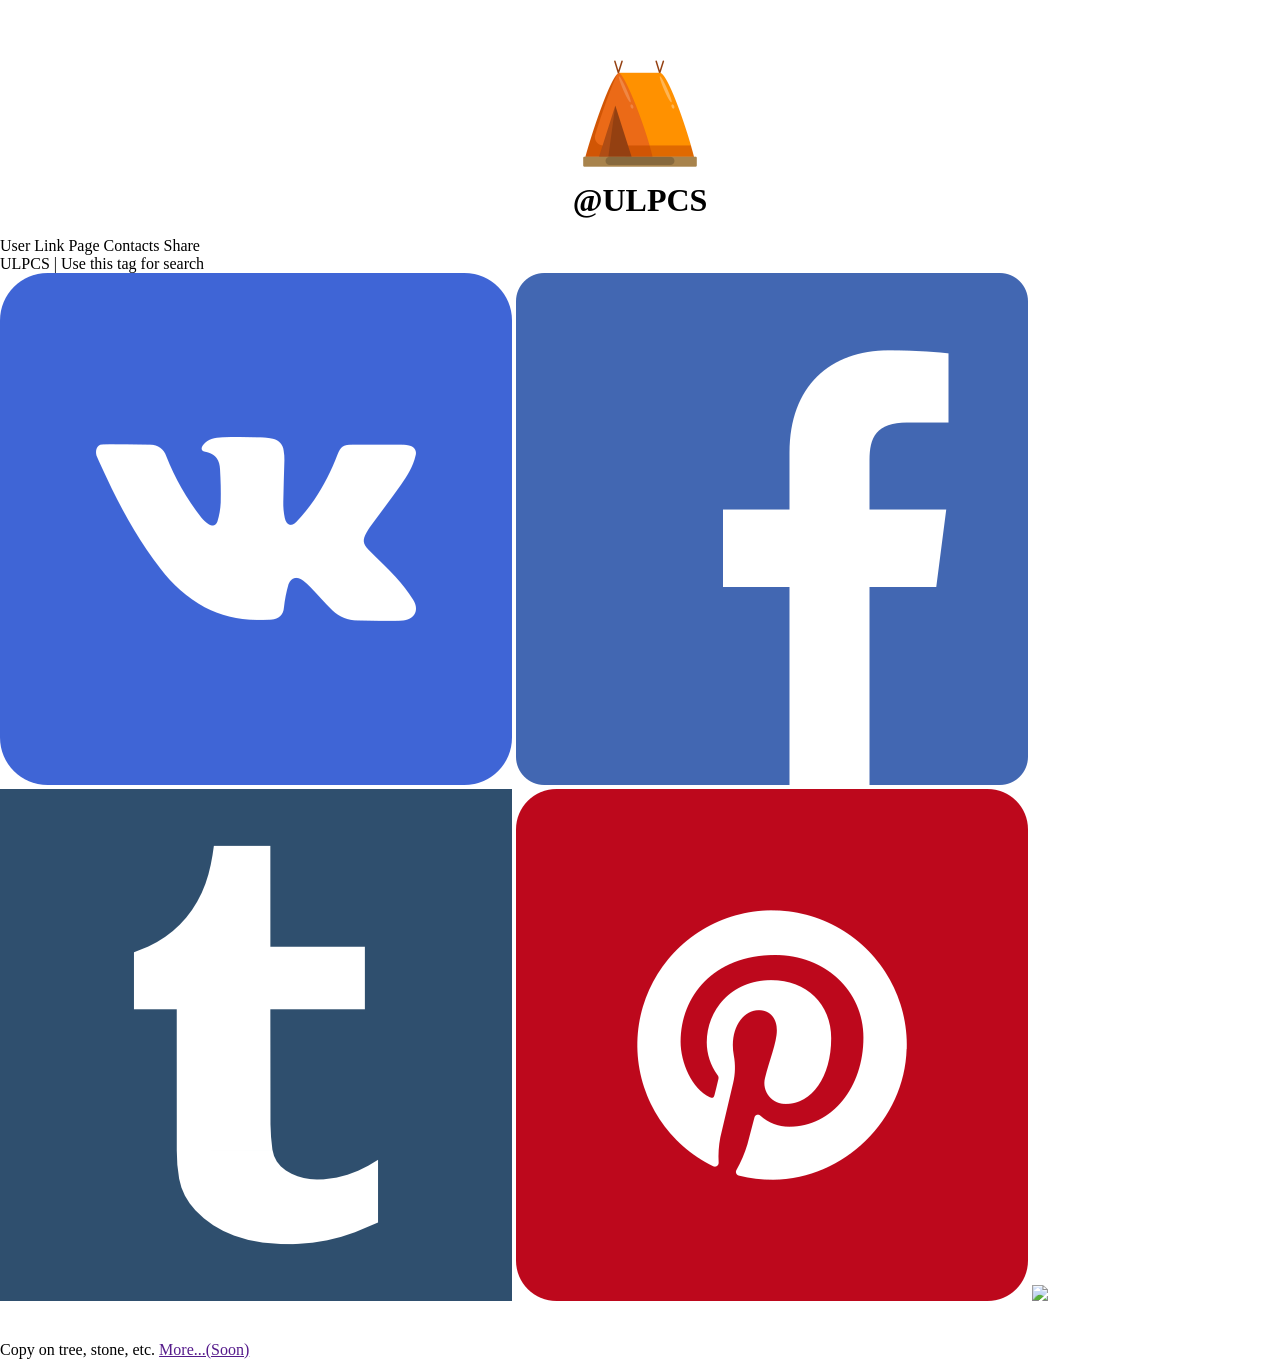
==== 1.html @ 79acc383 "Rename indexold.html to 1.html" ====
<!DOCTYPE html>
<html>
<head>
<meta name="viewport" content="width=device-width, initial-scale=1.0">
<meta charset="UTF-8">
<title>User Link Page Contacts Share</title>
<meta name="description" content="This page contained contacts link and another information.">
<link rel="shortcut icon" href="favicon.ico" type="image/x-icon">
<link rel="icon" href="favicon.ico" type="image/x-icon">
<style type="text/css">
* {
margin:0px;
  padding:0px;
}
</style>
</head>
<body>
<center>

<img src="img/camping.png" style="width:128px;height:128px;margin-top:50px;">
<br>
<h1>@ULPCS</h1></center>
<br>
User Link Page Contacts Share
<br>
ULPCS | Use this tag for search
<br>
<a href="http://vk.com/naturediy" target="_blank"><img src="img/vk.png"></a>


<a href="http://fb.com/ulpcs" target="_blank"><img src="img/facebook.png"></a>


<a href="http://ulpcs.tumblr.com" target="_blank"><img src="img/tumblr.png"></a>


<a href="http://pinterest.com/pinulpcs" target="_blank"><img src="img/pinterest.png"></a>


<a href="https://www.google.com/search?q=ulpcs github natures site" target="_blank"><img src="img/google.png"></a>
<br><br><br>
<div id="footer">
Copy on tree, stone, etc. <a href="" target="_blank">More...(Soon)</a>
</div>
</body>
</html>
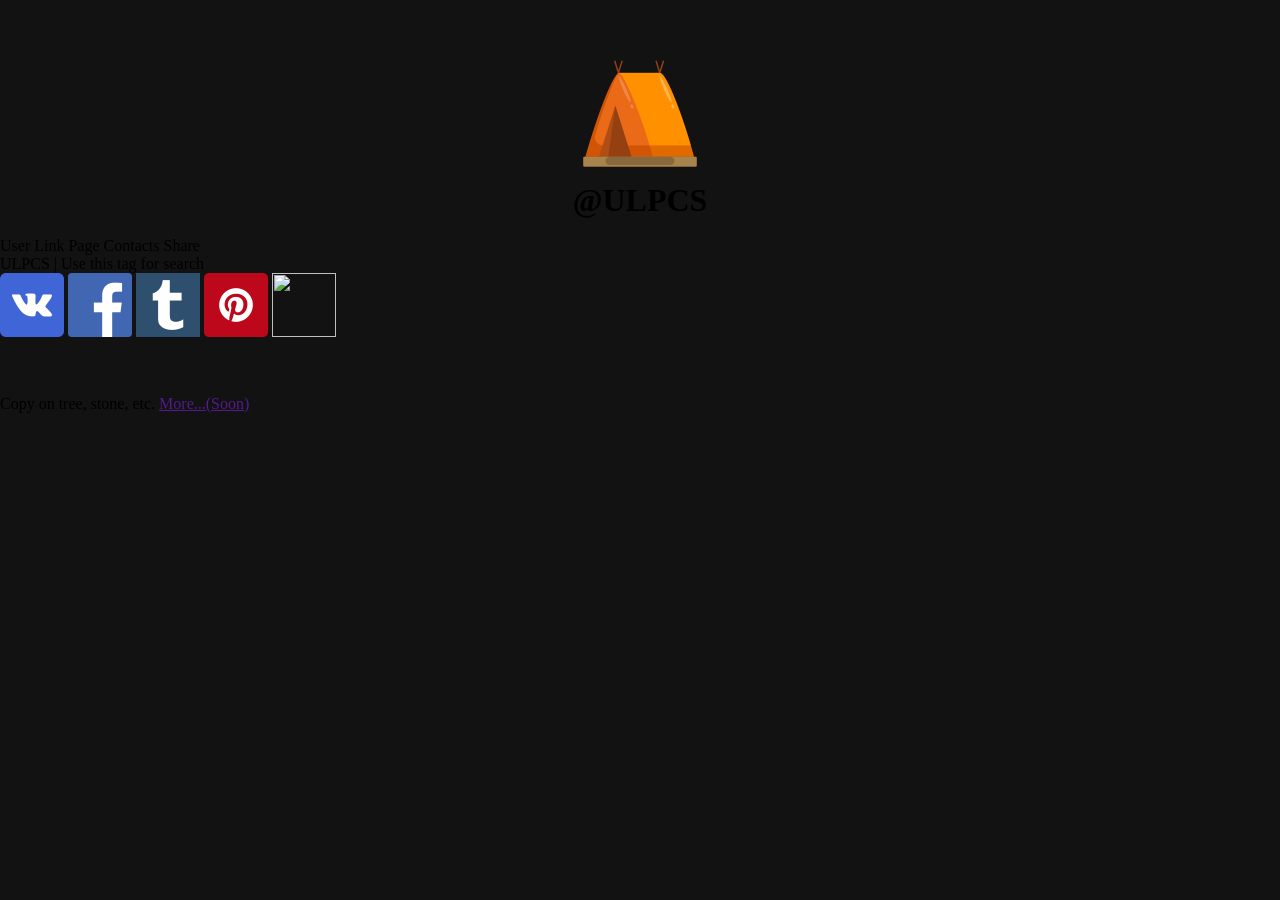
==== commit 4a26e61d: "Update 1.html" ====
--- a/1.html
+++ b/1.html
@@ -12,6 +12,15 @@
 margin:0px;
   padding:0px;
 }
+
+  body {
+    background:#121212;
+  }
+
+  #contents img {
+    width:64px;
+    height:64px;
+  }
 </style>
 </head>
 <body>
@@ -25,6 +34,7 @@
 <br>
 ULPCS | Use this tag for search
 <br>
+  <div id="contents">
 <a href="http://vk.com/naturediy" target="_blank"><img src="img/vk.png"></a>
 
 
@@ -38,7 +48,8 @@
 
 
 <a href="https://www.google.com/search?q=ulpcs github natures site" target="_blank"><img src="img/google.png"></a>
-<br><br><br>
+  </div>
+    <br><br><br>
 <div id="footer">
 Copy on tree, stone, etc. <a href="" target="_blank">More...(Soon)</a>
 </div>
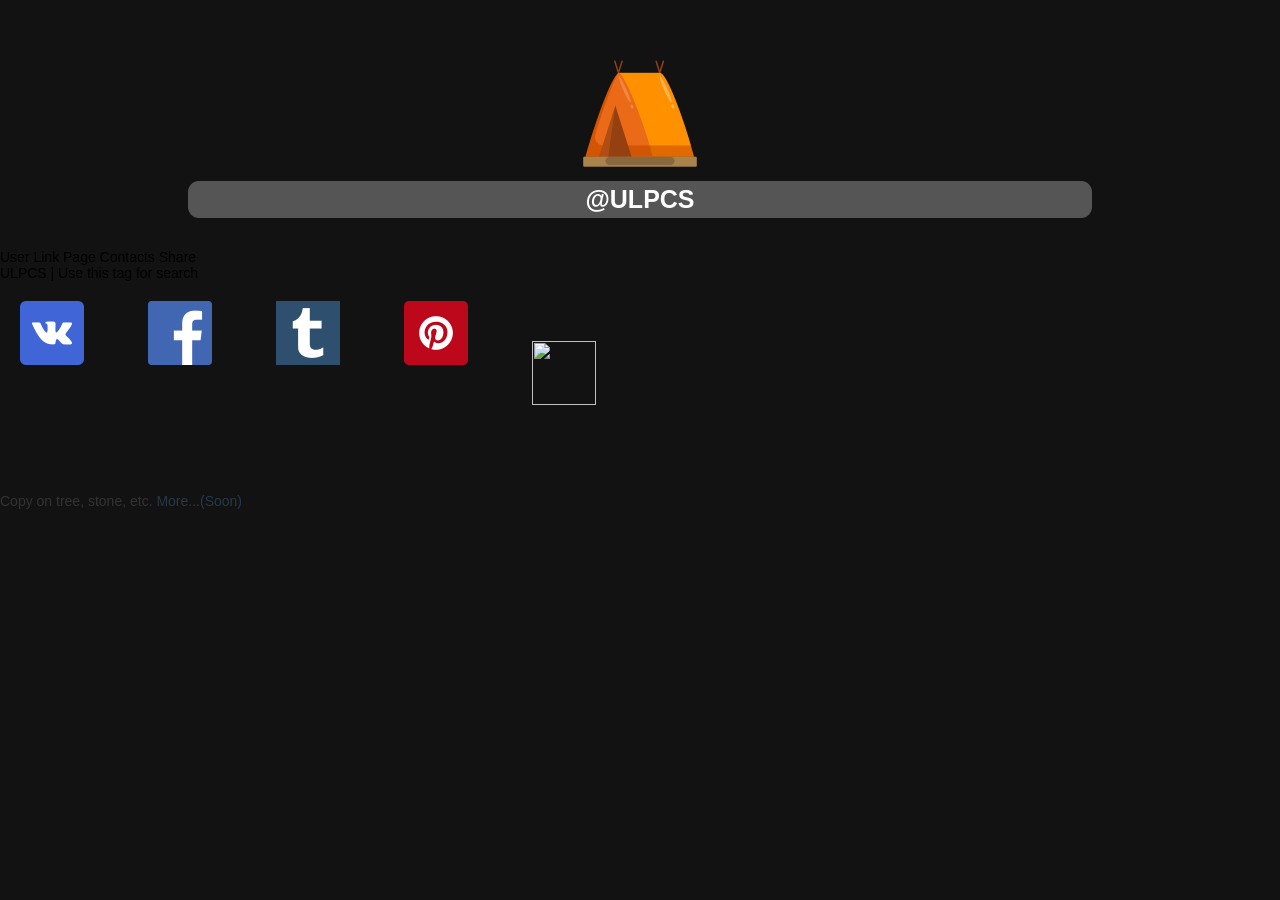
==== commit 181e53de: "Update 1.html" ====
--- a/1.html
+++ b/1.html
@@ -8,19 +8,82 @@
 <link rel="shortcut icon" href="favicon.ico" type="image/x-icon">
 <link rel="icon" href="favicon.ico" type="image/x-icon">
 <style type="text/css">
-* {
-margin:0px;
-  padding:0px;
+* { margin:0px; padding:0px; }
+
+body { 
+background:#121212; 
+font-family:Arial;
+font-size:14px;
 }
 
-  body {
-    background:#121212;
-  }
+a {
+color:#4a8dbf;
+text-decoration:none;
+}
 
-  #contents img {
-    width:64px;
-    height:64px;
-  }
+a:hover {
+color:#4a8dbf;
+text-decoration:underline;
+transition:0.3s;
+}
+
+h1 {
+background:#555;
+font-size:25px;
+color:#fff;
+text-transform:uppercase;
+margin-bottom:15px;
+width:70%;
+border-radius:11px;
+padding:4px;
+}
+
+h3 {
+font-size:14px;
+color:#c7630a;    
+text-transform:uppercase;
+}
+
+#contents img {
+width:64px;
+height:64px;
+padding:20px;
+margin-right:20px;
+margin-bottom:20px;
+}
+
+#contents img:hover {
+padding:20px;
+margin-right:20px;
+transition:0.3s;
+}
+
+#contents img:active {
+padding:20px;
+margin-right:20px;
+}
+
+#contents span {
+color:#87b999;
+cursor:pointer;
+}
+
+#contents span:hover {
+color:#87b999;
+border-bottom:1px dashed #87b999;
+cursor:pointer;
+transition:0.3s;
+}
+
+.icon { background:#fff; }
+
+#footer {
+color:#333;
+}
+
+#footer a { color:#253a49; }
+#footer a:hover { color:#7aa5cd; text-decoration:none; transition:1s; }
+
 </style>
 </head>
 <body>
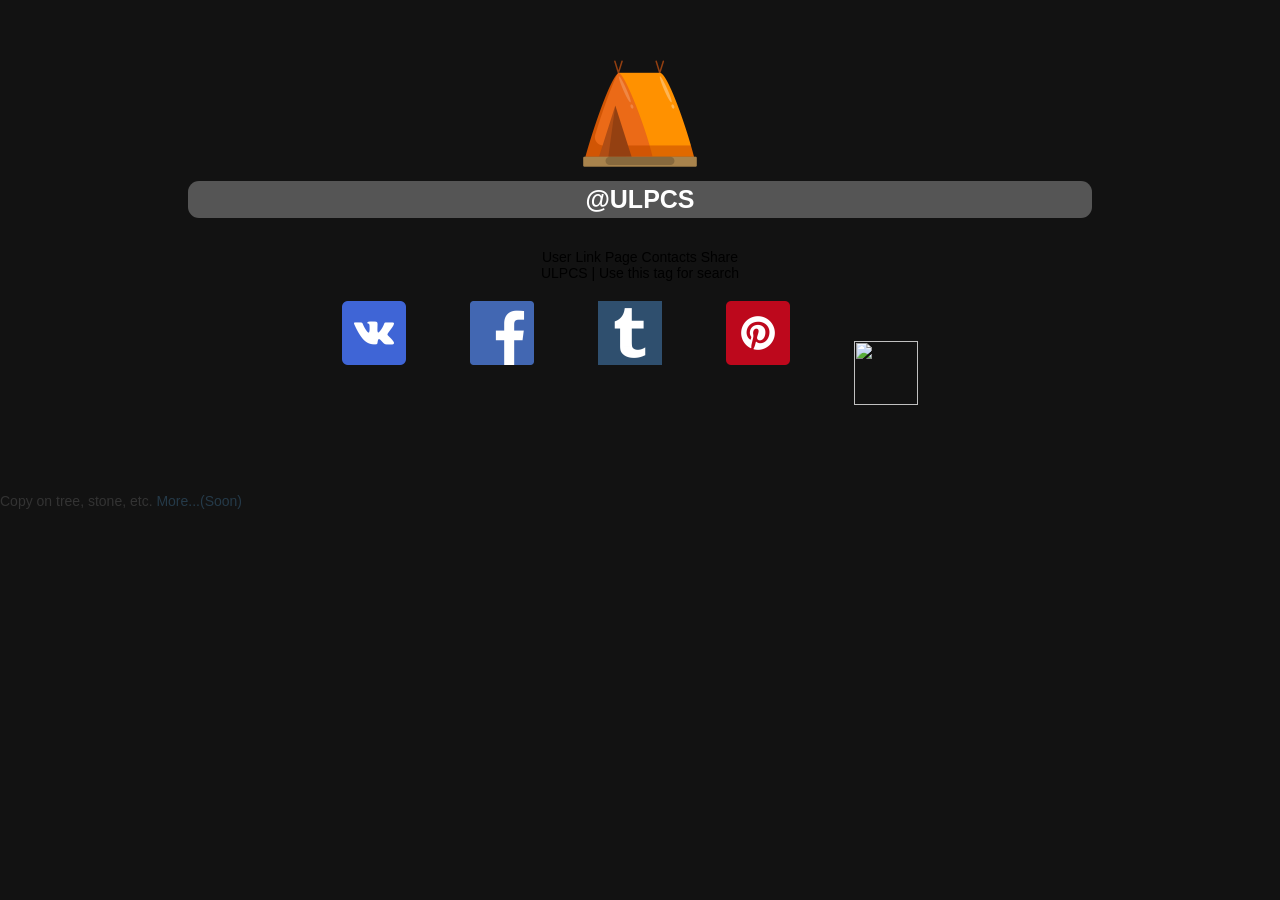
==== commit 0e34e298: "Update 1.html" ====
--- a/1.html
+++ b/1.html
@@ -91,7 +91,7 @@
 
 <img src="img/camping.png" style="width:128px;height:128px;margin-top:50px;">
 <br>
-<h1>@ULPCS</h1></center>
+<h1>@ULPCS</h1>
 <br>
 User Link Page Contacts Share
 <br>
@@ -111,7 +111,7 @@
 
 
 <a href="https://www.google.com/search?q=ulpcs github natures site" target="_blank"><img src="img/google.png"></a>
-  </div>
+</center></div>
     <br><br><br>
 <div id="footer">
 Copy on tree, stone, etc. <a href="" target="_blank">More...(Soon)</a>
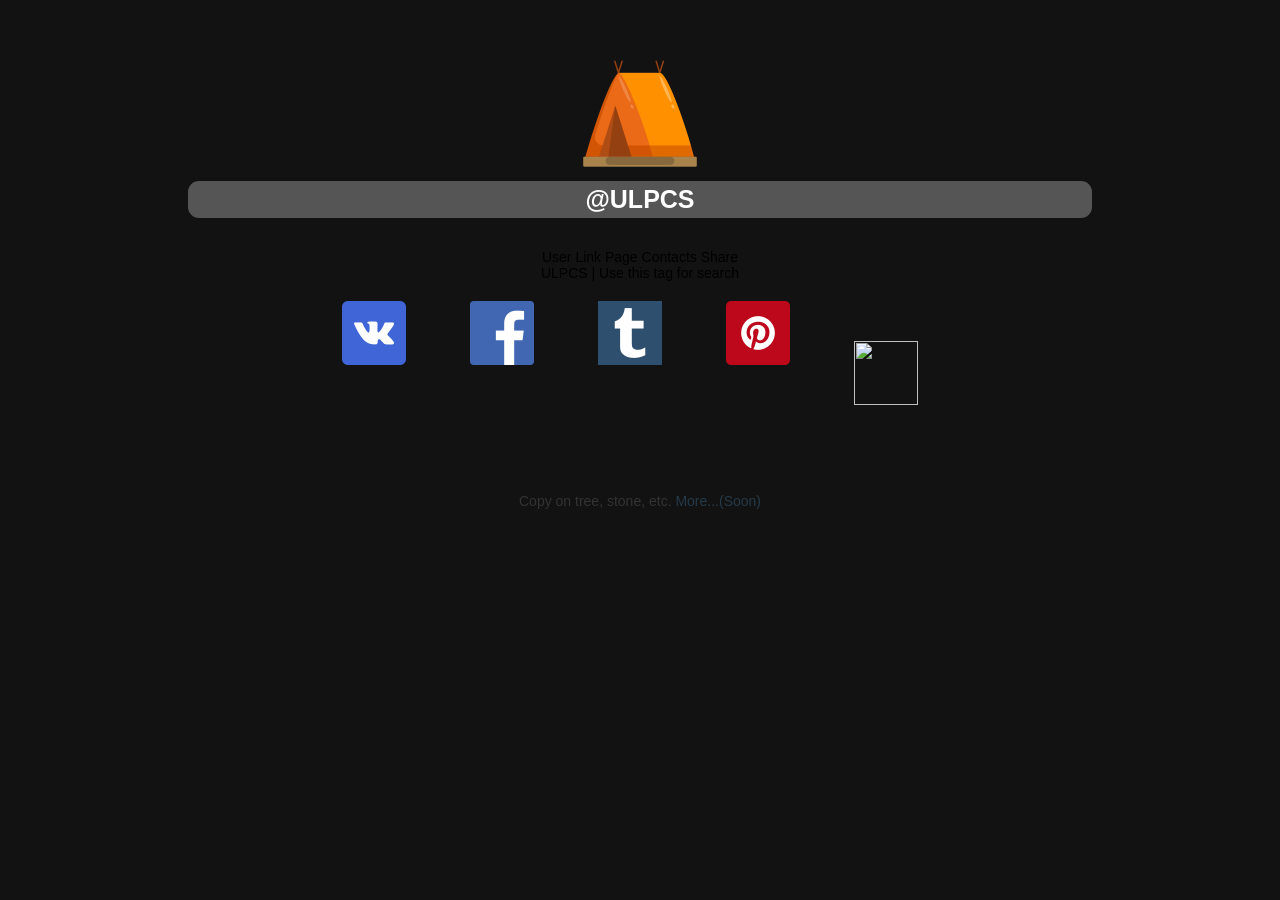
==== commit 36a16f0b: "Update 1.html" ====
--- a/1.html
+++ b/1.html
@@ -111,10 +111,11 @@
 
 
 <a href="https://www.google.com/search?q=ulpcs github natures site" target="_blank"><img src="img/google.png"></a>
-</center></div>
+</div>
     <br><br><br>
 <div id="footer">
 Copy on tree, stone, etc. <a href="" target="_blank">More...(Soon)</a>
-</div>
+</div</center>
+  <br><br><br>
 </body>
 </html>
